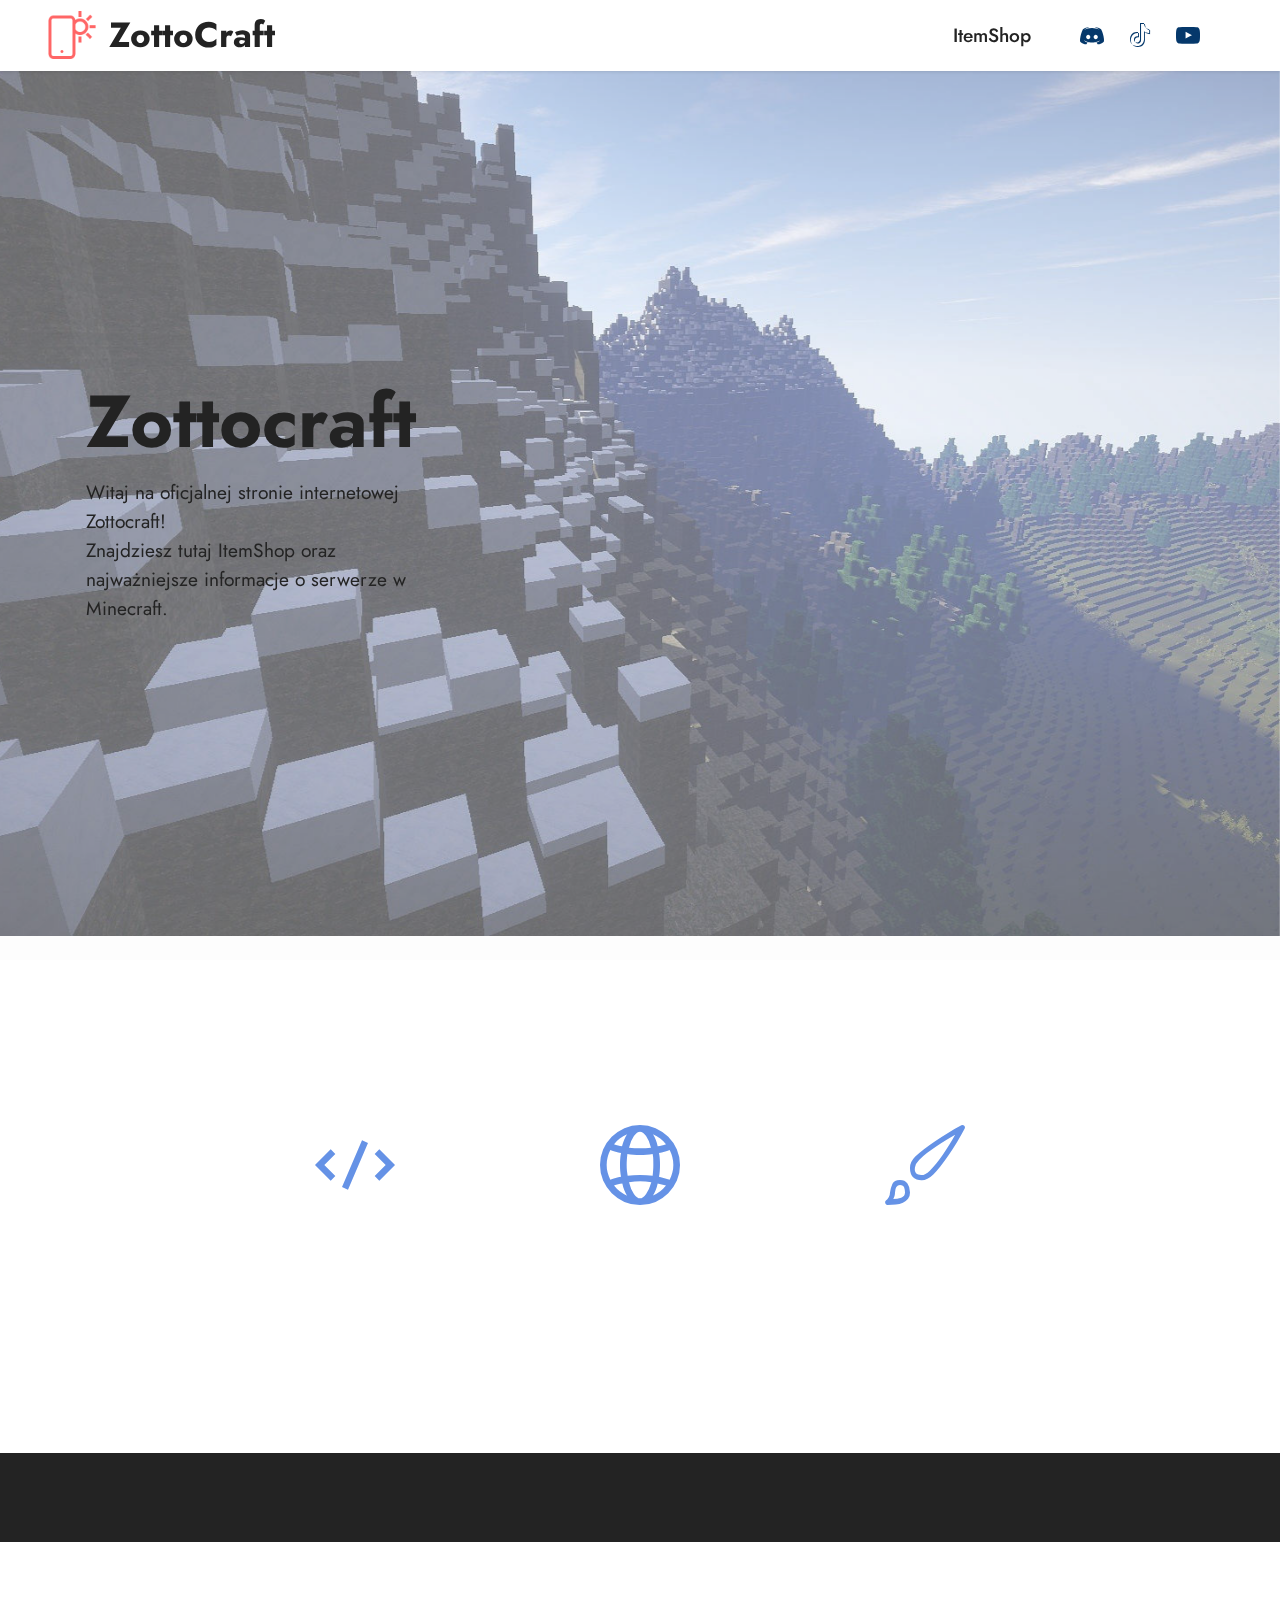
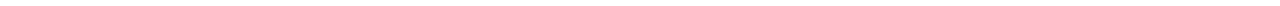
==== index.html @ c4f51451 "Add files via upload" ====
<!DOCTYPE html>
<html  >
<head>
  <!-- Site made with Mobirise Website Builder v5.6.11, https://mobirise.com -->
  <meta charset="UTF-8">
  <meta http-equiv="X-UA-Compatible" content="IE=edge">
  <meta name="generator" content="Mobirise v5.6.11, mobirise.com">
  <meta name="twitter:card" content="summary_large_image"/>
  <meta name="twitter:image:src" content="">
  <meta property="og:image" content="">
  <meta name="twitter:title" content="ZottoCraft">
  <meta name="viewport" content="width=device-width, initial-scale=1, minimum-scale=1">
  <link rel="shortcut icon" href="assets/images/mbr.png" type="image/x-icon">
  <meta name="description" content="">
  
  
  <title>ZottoCraft</title>
  <link rel="stylesheet" href="assets/web/assets/mobirise-icons2/mobirise2.css">
  <link rel="stylesheet" href="assets/web/assets/mobirise-icons-bold/mobirise-icons-bold.css">
  <link rel="stylesheet" href="assets/bootstrap/css/bootstrap.min.css">
  <link rel="stylesheet" href="assets/bootstrap/css/bootstrap-grid.min.css">
  <link rel="stylesheet" href="assets/bootstrap/css/bootstrap-reboot.min.css">
  <link rel="stylesheet" href="assets/parallax/jarallax.css">
  <link rel="stylesheet" href="assets/animatecss/animate.css">
  <link rel="stylesheet" href="assets/dropdown/css/style.css">
  <link rel="stylesheet" href="assets/socicon/css/styles.css">
  <link rel="stylesheet" href="assets/theme/css/style.css">
  <link rel="preload" href="https://fonts.googleapis.com/css?family=Jost:100,200,300,400,500,600,700,800,900,100i,200i,300i,400i,500i,600i,700i,800i,900i&display=swap" as="style" onload="this.onload=null;this.rel='stylesheet'">
  <noscript><link rel="stylesheet" href="https://fonts.googleapis.com/css?family=Jost:100,200,300,400,500,600,700,800,900,100i,200i,300i,400i,500i,600i,700i,800i,900i&display=swap"></noscript>
  <link rel="preload" as="style" href="assets/mobirise/css/mbr-additional.css"><link rel="stylesheet" href="assets/mobirise/css/mbr-additional.css" type="text/css">
  
  
  
  
</head>
<body>
  
  <section data-bs-version="5.1" class="menu menu3 cid-tecttD2Ii7" once="menu" id="menu3-o">
    
    <nav class="navbar navbar-dropdown navbar-fixed-top navbar-expand-lg">
        <div class="container-fluid">
            <div class="navbar-brand">
                <span class="navbar-logo">
                    <a href="index.html">
                        <img src="assets/images/mbr.png" alt="Mobirise Website Builder" style="height: 3rem;">
                    </a>
                </span>
                <span class="navbar-caption-wrap"><a class="navbar-caption text-black text-primary display-5" href="index.html">ZottoCraft<br></a></span>
            </div>
            <button class="navbar-toggler" type="button" data-toggle="collapse" data-bs-toggle="collapse" data-target="#navbarSupportedContent" data-bs-target="#navbarSupportedContent" aria-controls="navbarNavAltMarkup" aria-expanded="false" aria-label="Toggle navigation">
                <div class="hamburger">
                    <span></span>
                    <span></span>
                    <span></span>
                    <span></span>
                </div>
            </button>
            <div class="collapse navbar-collapse" id="navbarSupportedContent">
                <ul class="navbar-nav nav-dropdown nav-right" data-app-modern-menu="true"><li class="nav-item"><a class="nav-link link text-black text-primary display-7" href="itemshop.html">ItemShop</a>
                    </li></ul>
                <div class="icons-menu">
                    <a class="iconfont-wrapper" href="https://discord.gg/ddxd8FkMDk" target="_blank">
                        <span class="p-2 mbr-iconfont socicon-discord socicon"></span>
                    </a>
                    <a class="iconfont-wrapper" href="https://www.tiktok.com/@zottocraft.pl" target="_blank">
                        <span class="p-2 mbr-iconfont socicon-tiktok socicon"></span>
                    </a>
                    <a class="iconfont-wrapper" href="https://www.youtube.com/channel/UCPdcMdHevICWhKhVrjqtphA" target="_blank">
                        <span class="p-2 mbr-iconfont socicon-youtube socicon"></span>
                    </a>
                    
                </div>
                
            </div>
        </div>
    </nav>
</section>

<section data-bs-version="5.1" class="header1 cid-tecdSO7frJ mbr-fullscreen mbr-parallax-background" id="header1-k">

    

    
    <div class="mbr-overlay" style="opacity: 0.4; background-color: rgb(250, 250, 250);"></div>

    <div class="container">
        <div class="row">
            <div class="col-12 col-lg-4">
                <h1 class="mbr-section-title mbr-fonts-style mb-3 display-1"><strong>Zottocraft</strong></h1>
                
                <p class="mbr-text mbr-fonts-style display-7">
                    Witaj na oficjalnej stronie internetowej Zottocraft!<br>Znajdziesz tutaj ItemShop oraz najważniejsze informacje o serwerze w Minecraft.</p>
                
            </div>
        </div>
    </div>
</section>

<section data-bs-version="5.1" class="features1 cid-tecdYMNj2y" id="features1-l">
    

    
    
    <div class="container">
        <div class="row">
            <div class="col-12 col-lg-9">
                <h3 class="mbr-section-title mbr-fonts-style align-center mb-0 display-2">
                    <strong>Features</strong>
                </h3>
                
            </div>
        </div>
        <div class="row">
            <div class="card col-12 col-md-6 col-lg-3">
                <div class="card-wrapper">
                    <div class="card-box align-center">
                        <div class="iconfont-wrapper">
                            <span class="mbr-iconfont mobi-mbri-code mobi-mbri"></span>
                        </div>
                        <h5 class="card-title mbr-fonts-style display-7"><strong>Niezawodne Pluginy</strong></h5>
                        <p class="card-text mbr-fonts-style display-7">Nasze pluginy są autorskie, zaawansowane oraz stabilne.<br>Nie powodują wycieków pamięci RAM.</p>
                    </div>
                </div>
            </div>
            <div class="card col-12 col-md-6 col-lg-3">
                <div class="card-wrapper">
                    <div class="card-box align-center">
                        <div class="iconfont-wrapper">
                            <span class="mbr-iconfont mobi-mbri-globe-2 mobi-mbri"></span>
                        </div>
                        <h5 class="card-title mbr-fonts-style display-7"><strong>Solidny Serwer</strong></h5>
                        <p class="card-text mbr-fonts-style display-7">Ciesz się płynną rozgrywką, ogromnymi wybuchami TNT oraz wielkimi bitwami na serwerze Zottocraft!</p>
                    </div>
                </div>
            </div>
            <div class="card col-12 col-md-6 col-lg-3">
                <div class="card-wrapper">
                    <div class="card-box align-center">
                        <div class="iconfont-wrapper">
                            <span class="mbr-iconfont mbrib-change-style"></span>
                        </div>
                        <h5 class="card-title mbr-fonts-style display-7"><strong>Autorski Resourcepack</strong></h5>
                        <p class="card-text mbr-fonts-style display-7">Autorski resourcepack dodaje do rozgrywki nowe bronie, lepsze GUI i wiele, wiele więcej!</p>
                    </div>
                </div>
            </div>
            
        </div>
    </div>
</section>

<section data-bs-version="5.1" class="footer7 cid-tecebCnd62" once="footers" id="footer7-n">

    

    

    <div class="container">
        <div class="media-container-row align-center mbr-white">
            <div class="col-12">
                <p class="mbr-text mb-0 mbr-fonts-style display-7">
                    © Copyright 2025 Mobirise - All Rights Reserved
                </p>
            </div>
        </div>
    </div>
</section><section class="display-7" style="padding: 0;align-items: center;justify-content: center;flex-wrap: wrap;    align-content: center;display: flex;position: relative;height: 4rem;"><a href="https://mobiri.se/2845528" style="flex: 1 1;height: 4rem;position: absolute;width: 100%;z-index: 1;"><img alt="" style="height: 4rem;" src="[data-uri]"></a><p style="margin: 0;text-align: center;" class="display-7">Created with Mobirise &#8204;</p><a style="z-index:1" href="https://mobirise.com/offline-website-builder.html">Offline Web Builder</a></section><script src="assets/bootstrap/js/bootstrap.bundle.min.js"></script>  <script src="assets/parallax/jarallax.js"></script>  <script src="assets/smoothscroll/smooth-scroll.js"></script>  <script src="assets/ytplayer/index.js"></script>  <script src="assets/dropdown/js/navbar-dropdown.js"></script>  <script src="assets/theme/js/script.js"></script>  
  
  
  <input name="animation" type="hidden">
  </body>
</html>
---- assets/web/assets/mobirise-icons2/mobirise2.css ----
@font-face {
  font-family: 'Moririse2';
  font-display: swap;
  src:  url('mobirise2.eot?f2bix4');
  src:  url('mobirise2.eot?f2bix4#iefix') format('embedded-opentype'),
    url('mobirise2.ttf?f2bix4') format('truetype'),
    url('mobirise2.woff?f2bix4') format('woff'),
    url('mobirise2.svg?f2bix4#mobirise2') format('svg');
  font-weight: normal;
  font-style: normal;
}

[class^="mobi-"], [class*=" mobi-"] {
  /* use !important to prevent issues with browser extensions that change fonts */
  font-family: 'Moririse2' !important;
  speak: none;
  font-style: normal;
  font-weight: normal;
  font-variant: normal;
  text-transform: none;
  line-height: 1;

  /* Better Font Rendering =========== */
  -webkit-font-smoothing: antialiased;
  -moz-osx-font-smoothing: grayscale;
}

.mobi-mbri-add-submenu:before {
  content: "\e900";
}
.mobi-mbri-alert:before {
  content: "\e901";
}
.mobi-mbri-align-center:before {
  content: "\e902";
}
.mobi-mbri-align-justify:before {
  content: "\e903";
}
.mobi-mbri-align-left:before {
  content: "\e904";
}
.mobi-mbri-align-right:before {
  content: "\e905";
}
.mobi-mbri-android:before {
  content: "\e906";
}
.mobi-mbri-apple:before {
  content: "\e907";
}
.mobi-mbri-arrow-down:before {
  content: "\e908";
}
.mobi-mbri-arrow-next:before {
  content: "\e909";
}
.mobi-mbri-arrow-prev:before {
  content: "\e90a";
}
.mobi-mbri-arrow-up:before {
  content: "\e90b";
}
.mobi-mbri-bold:before {
  content: "\e90c";
}
.mobi-mbri-bookmark:before {
  content: "\e90d";
}
.mobi-mbri-bootstrap:before {
  content: "\e90e";
}
.mobi-mbri-briefcase:before {
  content: "\e90f";
}
.mobi-mbri-browse:before {
  content: "\e910";
}
.mobi-mbri-bulleted-list:before {
  content: "\e911";
}
.mobi-mbri-calendar:before {
  content: "\e912";
}
.mobi-mbri-camera:before {
  content: "\e913";
}
.mobi-mbri-cart-add:before {
  content: "\e914";
}
.mobi-mbri-cart-full:before {
  content: "\e915";
}
.mobi-mbri-cash:before {
  content: "\e916";
}
.mobi-mbri-change-style:before {
  content: "\e917";
}
.mobi-mbri-chat:before {
  content: "\e918";
}
.mobi-mbri-clock:before {
  content: "\e919";
}
.mobi-mbri-close:before {
  content: "\e91a";
}
.mobi-mbri-cloud:before {
  content: "\e91b";
}
.mobi-mbri-code:before {
  content: "\e91c";
}
.mobi-mbri-contact-form:before {
  content: "\e91d";
}
.mobi-mbri-credit-card:before {
  content: "\e91e";
}
.mobi-mbri-cursor-click:before {
  content: "\e91f";
}
.mobi-mbri-cust-feedback:before {
  content: "\e920";
}
.mobi-mbri-database:before {
  content: "\e921";
}
.mobi-mbri-delivery:before {
  content: "\e922";
}
.mobi-mbri-desktop:before {
  content: "\e923";
}
.mobi-mbri-devices:before {
  content: "\e924";
}
.mobi-mbri-down:before {
  content: "\e925";
}
.mobi-mbri-download-2:before {
  content: "\e926";
}
.mobi-mbri-download:before {
  content: "\e927";
}
.mobi-mbri-drag-n-drop-2:before {
  content: "\e928";
}
.mobi-mbri-drag-n-drop:before {
  content: "\e929";
}
.mobi-mbri-edit-2:before {
  content: "\e92a";
}
.mobi-mbri-edit:before {
  content: "\e92b";
}
.mobi-mbri-error:before {
  content: "\e92c";
}
.mobi-mbri-extension:before {
  content: "\e92d";
}
.mobi-mbri-features:before {
  content: "\e92e";
}
.mobi-mbri-file:before {
  content: "\e92f";
}
.mobi-mbri-flag:before {
  content: "\e930";
}
.mobi-mbri-folder:before {
  content: "\e931";
}
.mobi-mbri-gift:before {
  content: "\e932";
}
.mobi-mbri-github:before {
  content: "\e933";
}
.mobi-mbri-globe-2:before {
  content: "\e934";
}
.mobi-mbri-globe:before {
  content: "\e935";
}
.mobi-mbri-growing-chart:before {
  content: "\e936";
}
.mobi-mbri-hearth:before {
  content: "\e937";
}
.mobi-mbri-help:before {
  content: "\e938";
}
.mobi-mbri-home:before {
  content: "\e939";
}
.mobi-mbri-hot-cup:before {
  content: "\e93a";
}
.mobi-mbri-idea:before {
  content: "\e93b";
}
.mobi-mbri-image-gallery:before {
  content: "\e93c";
}
.mobi-mbri-image-slider:before {
  content: "\e93d";
}
.mobi-mbri-info:before {
  content: "\e93e";
}
.mobi-mbri-italic:before {
  content: "\e93f";
}
.mobi-mbri-key:before {
  content: "\e940";
}
.mobi-mbri-laptop:before {
  content: "\e941";
}
.mobi-mbri-layers:before {
  content: "\e942";
}
.mobi-mbri-left-right:before {
  content: "\e943";
}
.mobi-mbri-left:before {
  content: "\e944";
}
.mobi-mbri-letter:before {
  content: "\e945";
}
.mobi-mbri-like:before {
  content: "\e946";
}
.mobi-mbri-link:before {
  content: "\e947";
}
.mobi-mbri-lock:before {
  content: "\e948";
}
.mobi-mbri-login:before {
  content: "\e949";
}
.mobi-mbri-logout:before {
  content: "\e94a";
}
.mobi-mbri-magic-stick:before {
  content: "\e94b";
}
.mobi-mbri-map-pin:before {
  content: "\e94c";
}
.mobi-mbri-menu:before {
  content: "\e94d";
}
.mobi-mbri-mobile-2:before {
  content: "\e94e";
}
.mobi-mbri-mobile-horizontal:before {
  content: "\e94f";
}
.mobi-mbri-mobile:before {
  content: "\e950";
}
.mobi-mbri-mobirise:before {
  content: "\e951";
}
.mobi-mbri-more-horizontal:before {
  content: "\e952";
}
.mobi-mbri-more-vertical:before {
  content: "\e953";
}
.mobi-mbri-music:before {
  content: "\e954";
}
.mobi-mbri-new-file:before {
  content: "\e955";
}
.mobi-mbri-numbered-list:before {
  content: "\e956";
}
.mobi-mbri-opened-folder:before {
  content: "\e957";
}
.mobi-mbri-pages:before {
  content: "\e958";
}
.mobi-mbri-paper-plane:before {
  content: "\e959";
}
.mobi-mbri-paperclip:before {
  content: "\e95a";
}
.mobi-mbri-phone:before {
  content: "\e95b";
}
.mobi-mbri-photo:before {
  content: "\e95c";
}
.mobi-mbri-photos:before {
  content: "\e95d";
}
.mobi-mbri-pin:before {
  content: "\e95e";
}
.mobi-mbri-play:before {
  content: "\e95f";
}
.mobi-mbri-plus:before {
  content: "\e960";
}
.mobi-mbri-preview:before {
  content: "\e961";
}
.mobi-mbri-print:before {
  content: "\e962";
}
.mobi-mbri-protect:before {
  content: "\e963";
}
.mobi-mbri-question:before {
  content: "\e964";
}
.mobi-mbri-quote-left:before {
  content: "\e965";
}
.mobi-mbri-quote-right:before {
  content: "\e966";
}
.mobi-mbri-redo:before {
  content: "\e967";
}
.mobi-mbri-refresh:before {
  content: "\e968";
}
.mobi-mbri-responsive-2:before {
  content: "\e969";
}
.mobi-mbri-responsive:before {
  content: "\e96a";
}
.mobi-mbri-right:before {
  content: "\e96b";
}
.mobi-mbri-rocket:before {
  content: "\e96c";
}
.mobi-mbri-sad-face:before {
  content: "\e96d";
}
.mobi-mbri-sale:before {
  content: "\e96e";
}
.mobi-mbri-save:before {
  content: "\e96f";
}
.mobi-mbri-search:before {
  content: "\e970";
}
.mobi-mbri-setting-2:before {
  content: "\e971";
}
.mobi-mbri-setting-3:before {
  content: "\e972";
}
.mobi-mbri-setting:before {
  content: "\e973";
}
.mobi-mbri-share:before {
  content: "\e974";
}
.mobi-mbri-shopping-bag:before {
  content: "\e975";
}
.mobi-mbri-shopping-basket:before {
  content: "\e976";
}
.mobi-mbri-shopping-cart:before {
  content: "\e977";
}
.mobi-mbri-sites:before {
  content: "\e978";
}
.mobi-mbri-smile-face:before {
  content: "\e979";
}
.mobi-mbri-speed:before {
  content: "\e97a";
}
.mobi-mbri-star:before {
  content: "\e97b";
}
.mobi-mbri-success:before {
  content: "\e97c";
}
.mobi-mbri-sun:before {
  content: "\e97d";
}
.mobi-mbri-sun2:before {
  content: "\e97e";
}
.mobi-mbri-tablet-vertical:before {
  content: "\e97f";
}
.mobi-mbri-tablet:before {
  content: "\e980";
}
.mobi-mbri-target:before {
  content: "\e981";
}
.mobi-mbri-timer:before {
  content: "\e982";
}
.mobi-mbri-to-ftp:before {
  content: "\e983";
}
.mobi-mbri-to-local-drive:before {
  content: "\e984";
}
.mobi-mbri-touch-swipe:before {
  content: "\e985";
}
.mobi-mbri-touch:before {
  content: "\e986";
}
.mobi-mbri-trash:before {
  content: "\e987";
}
.mobi-mbri-underline:before {
  content: "\e988";
}
.mobi-mbri-undo:before {
  content: "\e989";
}
.mobi-mbri-unlink:before {
  content: "\e98a";
}
.mobi-mbri-unlock:before {
  content: "\e98b";
}
.mobi-mbri-up-down:before {
  content: "\e98c";
}
.mobi-mbri-up:before {
  content: "\e98d";
}
.mobi-mbri-update:before {
  content: "\e98e";
}
.mobi-mbri-upload-2:before {
  content: "\e98f";
}
.mobi-mbri-upload:before {
  content: "\e990";
}
.mobi-mbri-user-2:before {
  content: "\e991";
}
.mobi-mbri-user:before {
  content: "\e992";
}
.mobi-mbri-users:before {
  content: "\e993";
}
.mobi-mbri-video-play:before {
  content: "\e994";
}
.mobi-mbri-video:before {
  content: "\e995";
}
.mobi-mbri-watch:before {
  content: "\e996";
}
.mobi-mbri-website-theme-2:before {
  content: "\e997";
}
.mobi-mbri-website-theme:before {
  content: "\e998";
}
.mobi-mbri-wifi:before {
  content: "\e999";
}
.mobi-mbri-windows:before {
  content: "\e99a";
}
.mobi-mbri-zoom-in:before {
  content: "\e99b";
}
.mobi-mbri-zoom-out:before {
  content: "\e99c";
}
---- assets/web/assets/mobirise-icons-bold/mobirise-icons-bold.css ----
@font-face {
  font-family: 'mobirise-icons-bold';
  font-display: swap;
  src:  url('mobirise-icons-bold.eot?m1l4yr');
  src:  url('mobirise-icons-bold.eot?m1l4yr#iefix') format('embedded-opentype'),
    url('mobirise-icons-bold.ttf?m1l4yr') format('truetype'),
    url('mobirise-icons-bold.woff?m1l4yr') format('woff'),
    url('mobirise-icons-bold.svg?m1l4yr#mobirise-icons-bold') format('svg');
  font-weight: normal;
  font-style: normal;
}

[class^="mbrib-"], [class*="mbrib-"] {
  /* use !important to prevent issues with browser extensions that change fonts */
  font-family: 'mobirise-icons-bold' !important;
  speak: none;
  font-style: normal;
  font-weight: normal;
  font-variant: normal;
  text-transform: none;
  line-height: 1;

  /* Better Font Rendering =========== */
  -webkit-font-smoothing: antialiased;
  -moz-osx-font-smoothing: grayscale;
}

.mbrib-add-submenu:before {
  content: "\e900";
}
.mbrib-alert:before {
  content: "\e901";
}
.mbrib-align-center:before {
  content: "\e902";
}
.mbrib-align-justify:before {
  content: "\e903";
}
.mbrib-align-left:before {
  content: "\e904";
}
.mbrib-align-right:before {
  content: "\e905";
}
.mbrib-android:before {
  content: "\e906";
}
.mbrib-apple:before {
  content: "\e907";
}
.mbrib-arrow-down:before {
  content: "\e908";
}
.mbrib-arrow-next:before {
  content: "\e909";
}
.mbrib-arrow-prev:before {
  content: "\e90a";
}
.mbrib-arrow-up:before {
  content: "\e90b";
}
.mbrib-bold:before {
  content: "\e90c";
}
.mbrib-bookmark:before {
  content: "\e90d";
}
.mbrib-bootstrap:before {
  content: "\e90e";
}
.mbrib-briefcase:before {
  content: "\e90f";
}
.mbrib-browse:before {
  content: "\e910";
}
.mbrib-bulleted-list:before {
  content: "\e911";
}
.mbrib-calendar:before {
  content: "\e912";
}
.mbrib-camera:before {
  content: "\e913";
}
.mbrib-cart-add:before {
  content: "\e914";
}
.mbrib-cart-full:before {
  content: "\e915";
}
.mbrib-cash:before {
  content: "\e916";
}
.mbrib-change-style:before {
  content: "\e917";
}
.mbrib-chat:before {
  content: "\e918";
}
.mbrib-clock:before {
  content: "\e919";
}
.mbrib-close:before {
  content: "\e91a";
}
.mbrib-cloud:before {
  content: "\e91b";
}
.mbrib-code:before {
  content: "\e91c";
}
.mbrib-contact-form:before {
  content: "\e91d";
}
.mbrib-credit-card:before {
  content: "\e91e";
}
.mbrib-cursor-click:before {
  content: "\e91f";
}
.mbrib-cust-feedback:before {
  content: "\e920";
}
.mbrib-database:before {
  content: "\e921";
}
.mbrib-delivery:before {
  content: "\e922";
}
.mbrib-desktop:before {
  content: "\e923";
}
.mbrib-devices:before {
  content: "\e924";
}
.mbrib-down:before {
  content: "\e925";
}
.mbrib-download:before {
  content: "\e926";
}
.mbrib-drag-n-drop:before {
  content: "\e927";
}
.mbrib-drag-n-drop2:before {
  content: "\e928";
}
.mbrib-edit:before {
  content: "\e929";
}
.mbrib-edit2:before {
  content: "\e92a";
}
.mbrib-error:before {
  content: "\e92b";
}
.mbrib-extension:before {
  content: "\e92c";
}
.mbrib-features:before {
  content: "\e92d";
}
.mbrib-file:before {
  content: "\e92e";
}
.mbrib-flag:before {
  content: "\e92f";
}
.mbrib-folder:before {
  content: "\e930";
}
.mbrib-gift:before {
  content: "\e931";
}
.mbrib-github:before {
  content: "\e932";
}
.mbrib-globe-2:before {
  content: "\e933";
}
.mbrib-globe:before {
  content: "\e934";
}
.mbrib-growing-chart:before {
  content: "\e935";
}
.mbrib-hearth:before {
  content: "\e936";
}
.mbrib-help:before {
  content: "\e937";
}
.mbrib-home:before {
  content: "\e938";
}
.mbrib-hot-cup:before {
  content: "\e939";
}
.mbrib-idea:before {
  content: "\e93a";
}
.mbrib-image-gallery:before {
  content: "\e93b";
}
.mbrib-image-slider:before {
  content: "\e93c";
}
.mbrib-info:before {
  content: "\e93d";
}
.mbrib-italic:before {
  content: "\e93e";
}
.mbrib-key:before {
  content: "\e93f";
}
.mbrib-laptop:before {
  content: "\e940";
}
.mbrib-layers:before {
  content: "\e941";
}
.mbrib-left-right:before {
  content: "\e942";
}
.mbrib-left:before {
  content: "\e943";
}
.mbrib-letter:before {
  content: "\e944";
}
.mbrib-like:before {
  content: "\e945";
}
.mbrib-link:before {
  content: "\e946";
}
.mbrib-lock:before {
  content: "\e947";
}
.mbrib-login:before {
  content: "\e948";
}
.mbrib-logout:before {
  content: "\e949";
}
.mbrib-magic-stick:before {
  content: "\e94a";
}
.mbrib-map-pin:before {
  content: "\e94b";
}
.mbrib-menu:before {
  content: "\e94c";
}
.mbrib-mobile:before {
  content: "\e94d";
}
.mbrib-mobile2:before {
  content: "\e94e";
}
.mbrib-mobirise:before {
  content: "\e94f";
}
.mbrib-more-horizontal:before {
  content: "\e950";
}
.mbrib-more-vertical:before {
  content: "\e951";
}
.mbrib-music:before {
  content: "\e952";
}
.mbrib-new-file:before {
  content: "\e953";
}
.mbrib-numbered-list:before {
  content: "\e954";
}
.mbrib-opened-folder:before {
  content: "\e955";
}
.mbrib-pages:before {
  content: "\e956";
}
.mbrib-paper-plane:before {
  content: "\e957";
}
.mbrib-paperclip:before {
  content: "\e958";
}
.mbrib-photo:before {
  content: "\e959";
}
.mbrib-photos:before {
  content: "\e95a";
}
.mbrib-pin:before {
  content: "\e95b";
}
.mbrib-play:before {
  content: "\e95c";
}
.mbrib-plus:before {
  content: "\e95d";
}
.mbrib-preview:before {
  content: "\e95e";
}
.mbrib-print:before {
  content: "\e95f";
}
.mbrib-protect:before {
  content: "\e960";
}
.mbrib-question:before {
  content: "\e961";
}
.mbrib-quote-left:before {
  content: "\e962";
}
.mbrib-quote-right:before {
  content: "\e963";
}
.mbrib-redo:before {
  content: "\e964";
}
.mbrib-refresh:before {
  content: "\e965";
}
.mbrib-responsive:before {
  content: "\e966";
}
.mbrib-right:before {
  content: "\e967";
}
.mbrib-rocket:before {
  content: "\e968";
}
.mbrib-sad-face:before {
  content: "\e969";
}
.mbrib-sale:before {
  content: "\e96a";
}
.mbrib-save:before {
  content: "\e96b";
}
.mbrib-search:before {
  content: "\e96c";
}
.mbrib-setting:before {
  content: "\e96d";
}
.mbrib-setting2:before {
  content: "\e96e";
}
.mbrib-setting3:before {
  content: "\e96f";
}
.mbrib-share:before {
  content: "\e970";
}
.mbrib-shopping-bag:before {
  content: "\e971";
}
.mbrib-shopping-basket:before {
  content: "\e972";
}
.mbrib-shopping-cart:before {
  content: "\e973";
}
.mbrib-sites:before {
  content: "\e974";
}
.mbrib-smile-face:before {
  content: "\e975";
}
.mbrib-speed:before {
  content: "\e976";
}
.mbrib-star:before {
  content: "\e977";
}
.mbrib-success:before {
  content: "\e978";
}
.mbrib-sun:before {
  content: "\e979";
}
.mbrib-sun2:before {
  content: "\e97a";
}
.mbrib-tablet-vertical:before {
  content: "\e97b";
}
.mbrib-tablet:before {
  content: "\e97c";
}
.mbrib-target:before {
  content: "\e97d";
}
.mbrib-timer:before {
  content: "\e97e";
}
.mbrib-to-ftp:before {
  content: "\e97f";
}
.mbrib-to-local-drive:before {
  content: "\e980";
}
.mbrib-touch-swipe:before {
  content: "\e981";
}
.mbrib-touch:before {
  content: "\e982";
}
.mbrib-trash:before {
  content: "\e983";
}
.mbrib-underline:before {
  content: "\e984";
}
.mbrib-undo:before {
  content: "\e985";
}
.mbrib-unlink:before {
  content: "\e986";
}
.mbrib-unlock:before {
  content: "\e987";
}
.mbrib-up-down:before {
  content: "\e988";
}
.mbrib-up:before {
  content: "\e989";
}
.mbrib-update:before {
  content: "\e98a";
}
.mbrib-upload:before {
  content: "\e98b";
}
.mbrib-user:before {
  content: "\e98c";
}
.mbrib-user2:before {
  content: "\e98d";
}
.mbrib-users:before {
  content: "\e98e";
}
.mbrib-video-play:before {
  content: "\e98f";
}
.mbrib-video:before {
  content: "\e990";
}
.mbrib-watch:before {
  content: "\e991";
}
.mbrib-website-theme:before {
  content: "\e992";
}
.mbrib-wifi:before {
  content: "\e993";
}
.mbrib-windows:before {
  content: "\e994";
}
.mbrib-zoom-out:before {
  content: "\e995";
}
---- assets/parallax/jarallax.css ----
.jarallax {
    position: relative;
    z-index: 0;
}
.jarallax > .jarallax-img {
    position: absolute;
    object-fit: cover;
    /* support for plugin https://github.com/bfred-it/object-fit-images */
    font-family: 'object-fit: cover;';
    top: 0;
    left: 0;
    width: 100%;
    height: 100%;
    z-index: -1;
}
---- assets/dropdown/css/style.css ----
.navbar-dropdown {
  left: 0;
  padding: 0;
  position: absolute;
  right: 0;
  top: 0;
  transition: all 0.45s ease;
  z-index: 1030;
  background: #282828; }
  .navbar-dropdown .navbar-logo {
    margin-right: 0.8rem;
    transition: margin 0.3s ease-in-out;
    vertical-align: middle; }
    .navbar-dropdown .navbar-logo img {
      height: 3.125rem;
      transition: all 0.3s ease-in-out; }
    .navbar-dropdown .navbar-logo.mbr-iconfont {
      font-size: 3.125rem;
      line-height: 3.125rem; }
  .navbar-dropdown .navbar-caption {
    font-weight: 700;
    white-space: normal;
    vertical-align: -4px;
    line-height: 3.125rem !important; }
    .navbar-dropdown .navbar-caption, .navbar-dropdown .navbar-caption:hover {
      color: inherit;
      text-decoration: none; }
  .navbar-dropdown .mbr-iconfont + .navbar-caption {
    vertical-align: -1px; }
  .navbar-dropdown.navbar-fixed-top {
    position: fixed; }
  .navbar-dropdown .navbar-brand span {
    vertical-align: -4px; }
  .navbar-dropdown.bg-color.transparent {
    background: none; }
  .navbar-dropdown.navbar-short .navbar-brand {
    padding: 0.625rem 0; }
    .navbar-dropdown.navbar-short .navbar-brand span {
      vertical-align: -1px; }
  .navbar-dropdown.navbar-short .navbar-caption {
    line-height: 2.375rem !important;
    vertical-align: -2px; }
  .navbar-dropdown.navbar-short .navbar-logo {
    margin-right: 0.5rem; }
    .navbar-dropdown.navbar-short .navbar-logo img {
      height: 2.375rem; }
    .navbar-dropdown.navbar-short .navbar-logo.mbr-iconfont {
      font-size: 2.375rem;
      line-height: 2.375rem; }
  .navbar-dropdown.navbar-short .mbr-table-cell {
    height: 3.625rem; }
  .navbar-dropdown .navbar-close {
    left: 0.6875rem;
    position: fixed;
    top: 0.75rem;
    z-index: 1000; }
  .navbar-dropdown .hamburger-icon {
    content: "";
    display: inline-block;
    vertical-align: middle;
    width: 16px;
    -webkit-box-shadow: 0 -6px 0 1px #282828,0 0 0 1px #282828,0 6px 0 1px #282828;
    -moz-box-shadow: 0 -6px 0 1px #282828,0 0 0 1px #282828,0 6px 0 1px #282828;
    box-shadow: 0 -6px 0 1px #282828,0 0 0 1px #282828,0 6px 0 1px #282828; }

.dropdown-menu .dropdown-toggle[data-toggle="dropdown-submenu"]::after {
  border-bottom: 0.35em solid transparent;
  border-left: 0.35em solid;
  border-right: 0;
  border-top: 0.35em solid transparent;
  margin-left: 0.3rem; }

.dropdown-menu .dropdown-item:focus {
  outline: 0; }

.nav-dropdown {
  font-size: 0.75rem;
  font-weight: 500;
  height: auto !important; }
  .nav-dropdown .nav-btn {
    padding-left: 1rem; }
  .nav-dropdown .link {
    margin: .667em 1.667em;
    font-weight: 500;
    padding: 0;
    transition: color .2s ease-in-out; }
    .nav-dropdown .link.dropdown-toggle {
      margin-right: 2.583em; }
      .nav-dropdown .link.dropdown-toggle::after {
        margin-left: .25rem;
        border-top: 0.35em solid;
        border-right: 0.35em solid transparent;
        border-left: 0.35em solid transparent;
        border-bottom: 0; }
      .nav-dropdown .link.dropdown-toggle[aria-expanded="true"] {
        margin: 0;
        padding: 0.667em 3.263em  0.667em 1.667em; }
  .nav-dropdown .link::after,
  .nav-dropdown .dropdown-item::after {
    color: inherit; }
  .nav-dropdown .btn {
    font-size: 0.75rem;
    font-weight: 700;
    letter-spacing: 0;
    margin-bottom: 0;
    padding-left: 1.25rem;
    padding-right: 1.25rem; }
  .nav-dropdown .dropdown-menu {
    border-radius: 0;
    border: 0;
    left: 0;
    margin: 0;
    padding-bottom: 1.25rem;
    padding-top: 1.25rem;
    position: relative; }
  .nav-dropdown .dropdown-submenu {
    margin-left: 0.125rem;
    top: 0; }
  .nav-dropdown .dropdown-item {
    font-weight: 500;
    line-height: 2;
    padding: 0.3846em 4.615em 0.3846em 1.5385em;
    position: relative;
    transition: color .2s ease-in-out, background-color .2s ease-in-out; }
    .nav-dropdown .dropdown-item::after {
      margin-top: -0.3077em;
      position: absolute;
      right: 1.1538em;
      top: 50%; }
    .nav-dropdown .dropdown-item:focus, .nav-dropdown .dropdown-item:hover {
      background: none; }

@media (max-width: 767px) {
  .nav-dropdown.navbar-toggleable-sm {
    bottom: 0;
    display: none;
    left: 0;
    overflow-x: hidden;
    position: fixed;
    top: 0;
    transform: translateX(-100%);
    -ms-transform: translateX(-100%);
    -webkit-transform: translateX(-100%);
    width: 18.75rem;
    z-index: 999; } }
.nav-dropdown.navbar-toggleable-xl {
  bottom: 0;
  display: none;
  left: 0;
  overflow-x: hidden;
  position: fixed;
  top: 0;
  transform: translateX(-100%);
  -ms-transform: translateX(-100%);
  -webkit-transform: translateX(-100%);
  width: 18.75rem;
  z-index: 999; }

.nav-dropdown-sm {
  display: block !important;
  overflow-x: hidden;
  overflow: auto;
  padding-top: 3.875rem; }
  .nav-dropdown-sm::after {
    content: "";
    display: block;
    height: 3rem;
    width: 100%; }
  .nav-dropdown-sm.collapse.in ~ .navbar-close {
    display: block !important; }
  .nav-dropdown-sm.collapsing, .nav-dropdown-sm.collapse.in {
    transform: translateX(0);
    -ms-transform: translateX(0);
    -webkit-transform: translateX(0);
    transition: all 0.25s ease-out;
    -webkit-transition: all 0.25s ease-out;
    background: #282828; }
  .nav-dropdown-sm.collapsing[aria-expanded="false"] {
    transform: translateX(-100%);
    -ms-transform: translateX(-100%);
    -webkit-transform: translateX(-100%); }
  .nav-dropdown-sm .nav-item {
    display: block;
    margin-left: 0 !important;
    padding-left: 0; }
  .nav-dropdown-sm .link,
  .nav-dropdown-sm .dropdown-item {
    border-top: 1px dotted rgba(255, 255, 255, 0.1);
    font-size: 0.8125rem;
    line-height: 1.6;
    margin: 0 !important;
    padding: 0.875rem 2.4rem 0.875rem 1.5625rem !important;
    position: relative;
    white-space: normal; }
    .nav-dropdown-sm .link:focus, .nav-dropdown-sm .link:hover,
    .nav-dropdown-sm .dropdown-item:focus,
    .nav-dropdown-sm .dropdown-item:hover {
      background: rgba(0, 0, 0, 0.2) !important;
      color: #c0a375; }
  .nav-dropdown-sm .nav-btn {
    position: relative;
    padding: 1.5625rem 1.5625rem 0 1.5625rem; }
    .nav-dropdown-sm .nav-btn::before {
      border-top: 1px dotted rgba(255, 255, 255, 0.1);
      content: "";
      left: 0;
      position: absolute;
      top: 0;
      width: 100%; }
    .nav-dropdown-sm .nav-btn + .nav-btn {
      padding-top: 0.625rem; }
      .nav-dropdown-sm .nav-btn + .nav-btn::before {
        display: none; }
  .nav-dropdown-sm .btn {
    padding: 0.625rem 0; }
  .nav-dropdown-sm .dropdown-toggle[data-toggle="dropdown-submenu"]::after {
    margin-left: .25rem;
    border-top: 0.35em solid;
    border-right: 0.35em solid transparent;
    border-left: 0.35em solid transparent;
    border-bottom: 0; }
  .nav-dropdown-sm .dropdown-toggle[data-toggle="dropdown-submenu"][aria-expanded="true"]::after {
    border-top: 0;
    border-right: 0.35em solid transparent;
    border-left: 0.35em solid transparent;
    border-bottom: 0.35em solid; }
  .nav-dropdown-sm .dropdown-menu {
    margin: 0;
    padding: 0;
    position: relative;
    top: 0;
    left: 0;
    width: 100%;
    border: 0;
    float: none;
    border-radius: 0;
    background: none; }
  .nav-dropdown-sm .dropdown-submenu {
    left: 100%;
    margin-left: 0.125rem;
    margin-top: -1.25rem;
    top: 0; }

.navbar-toggleable-sm .nav-dropdown .dropdown-menu {
  position: absolute; }

.navbar-toggleable-sm .nav-dropdown .dropdown-submenu {
  left: 100%;
  margin-left: 0.125rem;
  margin-top: -1.25rem;
  top: 0; }

.navbar-toggleable-sm.opened .nav-dropdown .dropdown-menu {
  position: relative; }

.navbar-toggleable-sm.opened .nav-dropdown .dropdown-submenu {
  left: 0;
  margin-left: 00rem;
  margin-top: 0rem;
  top: 0; }

.is-builder .nav-dropdown.collapsing {
  transition: none !important; }
---- assets/socicon/css/styles.css ----
@charset "UTF-8";

@font-face {
  font-family: 'Socicon';
  src:  url('../fonts/socicon.eot');
  src:  url('../fonts/socicon.eot?#iefix') format('embedded-opentype'),
    url('../fonts/socicon.woff2') format('woff2'),
    url('../fonts/socicon.ttf') format('truetype'),
    url('../fonts/socicon.woff') format('woff'),
    url('../fonts/socicon.svg#socicon') format('svg');
  font-weight: normal;
  font-style: normal;
  font-display: swap;
}

[data-icon]:before {
  font-family: "socicon" !important;
  content: attr(data-icon);
  font-style: normal !important;
  font-weight: normal !important;
  font-variant: normal !important;
  text-transform: none !important;
  speak: none;
  line-height: 1;
  -webkit-font-smoothing: antialiased;
  -moz-osx-font-smoothing: grayscale;
}

[class^="socicon-"], [class*=" socicon-"] {
  /* use !important to prevent issues with browser extensions that change fonts */
  font-family: 'Socicon' !important;
  speak: none;
  font-style: normal;
  font-weight: normal;
  font-variant: normal;
  text-transform: none;
  line-height: 1;

  /* Better Font Rendering =========== */
  -webkit-font-smoothing: antialiased;
  -moz-osx-font-smoothing: grayscale;
}

.socicon-eitaa:before {
  content: "\e97c";
}
.socicon-soroush:before {
  content: "\e97d";
}
.socicon-bale:before {
  content: "\e97e";
}
.socicon-zazzle:before {
  content: "\e97b";
}
.socicon-society6:before {
  content: "\e97a";
}
.socicon-redbubble:before {
  content: "\e979";
}
.socicon-avvo:before {
  content: "\e978";
}
.socicon-stitcher:before {
  content: "\e977";
}
.socicon-googlehangouts:before {
  content: "\e974";
}
.socicon-dlive:before {
  content: "\e975";
}
.socicon-vsco:before {
  content: "\e976";
}
.socicon-flipboard:before {
  content: "\e973";
}
.socicon-ubuntu:before {
  content: "\e958";
}
.socicon-artstation:before {
  content: "\e959";
}
.socicon-invision:before {
  content: "\e95a";
}
.socicon-torial:before {
  content: "\e95b";
}
.socicon-collectorz:before {
  content: "\e95c";
}
.socicon-seenthis:before {
  content: "\e95d";
}
.socicon-googleplaymusic:before {
  content: "\e95e";
}
.socicon-debian:before {
  content: "\e95f";
}
.socicon-filmfreeway:before {
  content: "\e960";
}
.socicon-gnome:before {
  content: "\e961";
}
.socicon-itchio:before {
  content: "\e962";
}
.socicon-jamendo:before {
  content: "\e963";
}
.socicon-mix:before {
  content: "\e964";
}
.socicon-sharepoint:before {
  content: "\e965";
}
.socicon-tinder:before {
  content: "\e966";
}
.socicon-windguru:before {
  content: "\e967";
}
.socicon-cdbaby:before {
  content: "\e968";
}
.socicon-elementaryos:before {
  content: "\e969";
}
.socicon-stage32:before {
  content: "\e96a";
}
.socicon-tiktok:before {
  content: "\e96b";
}
.socicon-gitter:before {
  content: "\e96c";
}
.socicon-letterboxd:before {
  content: "\e96d";
}
.socicon-threema:before {
  content: "\e96e";
}
.socicon-splice:before {
  content: "\e96f";
}
.socicon-metapop:before {
  content: "\e970";
}
.socicon-naver:before {
  content: "\e971";
}
.socicon-remote:before {
  content: "\e972";
}
.socicon-internet:before {
  content: "\e957";
}
.socicon-moddb:before {
  content: "\e94b";
}
.socicon-indiedb:before {
  content: "\e94c";
}
.socicon-traxsource:before {
  content: "\e94d";
}
.socicon-gamefor:before {
  content: "\e94e";
}
.socicon-pixiv:before {
  content: "\e94f";
}
.socicon-myanimelist:before {
  content: "\e950";
}
.socicon-blackberry:before {
  content: "\e951";
}
.socicon-wickr:before {
  content: "\e952";
}
.socicon-spip:before {
  content: "\e953";
}
.socicon-napster:before {
  content: "\e954";
}
.socicon-beatport:before {
  content: "\e955";
}
.socicon-hackerone:before {
  content: "\e956";
}
.socicon-hackernews:before {
  content: "\e946";
}
.socicon-smashwords:before {
  content: "\e947";
}
.socicon-kobo:before {
  content: "\e948";
}
.socicon-bookbub:before {
  content: "\e949";
}
.socicon-mailru:before {
  content: "\e94a";
}
.socicon-gitlab:before {
  content: "\e945";
}
.socicon-instructables:before {
  content: "\e944";
}
.socicon-portfolio:before {
  content: "\e943";
}
.socicon-codered:before {
  content: "\e940";
}
.socicon-origin:before {
  content: "\e941";
}
.socicon-nextdoor:before {
  content: "\e942";
}
.socicon-udemy:before {
  content: "\e93f";
}
.socicon-livemaster:before {
  content: "\e93e";
}
.socicon-crunchbase:before {
  content: "\e93b";
}
.socicon-homefy:before {
  content: "\e93c";
}
.socicon-calendly:before {
  content: "\e93d";
}
.socicon-realtor:before {
  content: "\e90f";
}
.socicon-tidal:before {
  content: "\e910";
}
.socicon-qobuz:before {
  content: "\e911";
}
.socicon-natgeo:before {
  content: "\e912";
}
.socicon-mastodon:before {
  content: "\e913";
}
.socicon-unsplash:before {
  content: "\e914";
}
.socicon-homeadvisor:before {
  content: "\e915";
}
.socicon-angieslist:before {
  content: "\e916";
}
.socicon-codepen:before {
  content: "\e917";
}
.socicon-slack:before {
  content: "\e918";
}
.socicon-openaigym:before {
  content: "\e919";
}
.socicon-logmein:before {
  content: "\e91a";
}
.socicon-fiverr:before {
  content: "\e91b";
}
.socicon-gotomeeting:before {
  content: "\e91c";
}
.socicon-aliexpress:before {
  content: "\e91d";
}
.socicon-guru:before {
  content: "\e91e";
}
.socicon-appstore:before {
  content: "\e91f";
}
.socicon-homes:before {
  content: "\e920";
}
.socicon-zoom:before {
  content: "\e921";
}
.socicon-alibaba:before {
  content: "\e922";
}
.socicon-craigslist:before {
  content: "\e923";
}
.socicon-wix:before {
  content: "\e924";
}
.socicon-redfin:before {
  content: "\e925";
}
.socicon-googlecalendar:before {
  content: "\e926";
}
.socicon-shopify:before {
  content: "\e927";
}
.socicon-freelancer:before {
  content: "\e928";
}
.socicon-seedrs:before {
  content: "\e929";
}
.socicon-bing:before {
  content: "\e92a";
}
.socicon-doodle:before {
  content: "\e92b";
}
.socicon-bonanza:before {
  content: "\e92c";
}
.socicon-squarespace:before {
  content: "\e92d";
}
.socicon-toptal:before {
  content: "\e92e";
}
.socicon-gust:before {
  content: "\e92f";
}
.socicon-ask:before {
  content: "\e930";
}
.socicon-trulia:before {
  content: "\e931";
}
.socicon-loomly:before {
  content: "\e932";
}
.socicon-ghost:before {
  content: "\e933";
}
.socicon-upwork:before {
  content: "\e934";
}
.socicon-fundable:before {
  content: "\e935";
}
.socicon-booking:before {
  content: "\e936";
}
.socicon-googlemaps:before {
  content: "\e937";
}
.socicon-zillow:before {
  content: "\e938";
}
.socicon-niconico:before {
  content: "\e939";
}
.socicon-toneden:before {
  content: "\e93a";
}
.socicon-augment:before {
  content: "\e908";
}
.socicon-bitbucket:before {
  content: "\e909";
}
.socicon-fyuse:before {
  content: "\e90a";
}
.socicon-yt-gaming:before {
  content: "\e90b";
}
.socicon-sketchfab:before {
  content: "\e90c";
}
.socicon-mobcrush:before {
  content: "\e90d";
}
.socicon-microsoft:before {
  content: "\e90e";
}
.socicon-pandora:before {
  content: "\e907";
}
.socicon-messenger:before {
  content: "\e906";
}
.socicon-gamewisp:before {
  content: "\e905";
}
.socicon-bloglovin:before {
  content: "\e904";
}
.socicon-tunein:before {
  content: "\e903";
}
.socicon-gamejolt:before {
  content: "\e901";
}
.socicon-trello:before {
  content: "\e902";
}
.socicon-spreadshirt:before {
  content: "\e900";
}
.socicon-500px:before {
  content: "\e000";
}
.socicon-8tracks:before {
  content: "\e001";
}
.socicon-airbnb:before {
  content: "\e002";
}
.socicon-alliance:before {
  content: "\e003";
}
.socicon-amazon:before {
  content: "\e004";
}
.socicon-amplement:before {
  content: "\e005";
}
.socicon-android:before {
  content: "\e006";
}
.socicon-angellist:before {
  content: "\e007";
}
.socicon-apple:before {
  content: "\e008";
}
.socicon-appnet:before {
  content: "\e009";
}
.socicon-baidu:before {
  content: "\e00a";
}
.socicon-bandcamp:before {
  content: "\e00b";
}
.socicon-battlenet:before {
  content: "\e00c";
}
.socicon-mixer:before {
  content: "\e00d";
}
.socicon-bebee:before {
  content: "\e00e";
}
.socicon-bebo:before {
  content: "\e00f";
}
.socicon-behance:before {
  content: "\e010";
}
.socicon-blizzard:before {
  content: "\e011";
}
.socicon-blogger:before {
  content: "\e012";
}
.socicon-buffer:before {
  content: "\e013";
}
.socicon-chrome:before {
  content: "\e014";
}
.socicon-coderwall:before {
  content: "\e015";
}
.socicon-curse:before {
  content: "\e016";
}
.socicon-dailymotion:before {
  content: "\e017";
}
.socicon-deezer:before {
  content: "\e018";
}
.socicon-delicious:before {
  content: "\e019";
}
.socicon-deviantart:before {
  content: "\e01a";
}
.socicon-diablo:before {
  content: "\e01b";
}
.socicon-digg:before {
  content: "\e01c";
}
.socicon-discord:before {
  content: "\e01d";
}
.socicon-disqus:before {
  content: "\e01e";
}
.socicon-douban:before {
  content: "\e01f";
}
.socicon-draugiem:before {
  content: "\e020";
}
.socicon-dribbble:before {
  content: "\e021";
}
.socicon-drupal:before {
  content: "\e022";
}
.socicon-ebay:before {
  content: "\e023";
}
.socicon-ello:before {
  content: "\e024";
}
.socicon-endomodo:before {
  content: "\e025";
}
.socicon-envato:before {
  content: "\e026";
}
.socicon-etsy:before {
  content: "\e027";
}
.socicon-facebook:before {
  content: "\e028";
}
.socicon-feedburner:before {
  content: "\e029";
}
.socicon-filmweb:before {
  content: "\e02a";
}
.socicon-firefox:before {
  content: "\e02b";
}
.socicon-flattr:before {
  content: "\e02c";
}
.socicon-flickr:before {
  content: "\e02d";
}
.socicon-formulr:before {
  content: "\e02e";
}
.socicon-forrst:before {
  content: "\e02f";
}
.socicon-foursquare:before {
  content: "\e030";
}
.socicon-friendfeed:before {
  content: "\e031";
}
.socicon-github:before {
  content: "\e032";
}
.socicon-goodreads:before {
  content: "\e033";
}
.socicon-google:before {
  content: "\e034";
}
.socicon-googlescholar:before {
  content: "\e035";
}
.socicon-googlegroups:before {
  content: "\e036";
}
.socicon-googlephotos:before {
  content: "\e037";
}
.socicon-googleplus:before {
  content: "\e038";
}
.socicon-grooveshark:before {
  content: "\e039";
}
.socicon-hackerrank:before {
  content: "\e03a";
}
.socicon-hearthstone:before {
  content: "\e03b";
}
.socicon-hellocoton:before {
  content: "\e03c";
}
.socicon-heroes:before {
  content: "\e03d";
}
.socicon-smashcast:before {
  content: "\e03e";
}
.socicon-horde:before {
  content: "\e03f";
}
.socicon-houzz:before {
  content: "\e040";
}
.socicon-icq:before {
  content: "\e041";
}
.socicon-identica:before {
  content: "\e042";
}
.socicon-imdb:before {
  content: "\e043";
}
.socicon-instagram:before {
  content: "\e044";
}
.socicon-issuu:before {
  content: "\e045";
}
.socicon-istock:before {
  content: "\e046";
}
.socicon-itunes:before {
  content: "\e047";
}
.socicon-keybase:before {
  content: "\e048";
}
.socicon-lanyrd:before {
  content: "\e049";
}
.socicon-lastfm:before {
  content: "\e04a";
}
.socicon-line:before {
  content: "\e04b";
}
.socicon-linkedin:before {
  content: "\e04c";
}
.socicon-livejournal:before {
  content: "\e04d";
}
.socicon-lyft:before {
  content: "\e04e";
}
.socicon-macos:before {
  content: "\e04f";
}
.socicon-mail:before {
  content: "\e050";
}
.socicon-medium:before {
  content: "\e051";
}
.socicon-meetup:before {
  content: "\e052";
}
.socicon-mixcloud:before {
  content: "\e053";
}
.socicon-modelmayhem:before {
  content: "\e054";
}
.socicon-mumble:before {
  content: "\e055";
}
.socicon-myspace:before {
  content: "\e056";
}
.socicon-newsvine:before {
  content: "\e057";
}
.socicon-nintendo:before {
  content: "\e058";
}
.socicon-npm:before {
  content: "\e059";
}
.socicon-odnoklassniki:before {
  content: "\e05a";
}
.socicon-openid:before {
  content: "\e05b";
}
.socicon-opera:before {
  content: "\e05c";
}
.socicon-outlook:before {
  content: "\e05d";
}
.socicon-overwatch:before {
  content: "\e05e";
}
.socicon-patreon:before {
  content: "\e05f";
}
.socicon-paypal:before {
  content: "\e060";
}
.socicon-periscope:before {
  content: "\e061";
}
.socicon-persona:before {
  content: "\e062";
}
.socicon-pinterest:before {
  content: "\e063";
}
.socicon-play:before {
  content: "\e064";
}
.socicon-player:before {
  content: "\e065";
}
.socicon-playstation:before {
  content: "\e066";
}
.socicon-pocket:before {
  content: "\e067";
}
.socicon-qq:before {
  content: "\e068";
}
.socicon-quora:before {
  content: "\e069";
}
.socicon-raidcall:before {
  content: "\e06a";
}
.socicon-ravelry:before {
  content: "\e06b";
}
.socicon-reddit:before {
  content: "\e06c";
}
.socicon-renren:before {
  content: "\e06d";
}
.socicon-researchgate:before {
  content: "\e06e";
}
.socicon-residentadvisor:before {
  content: "\e06f";
}
.socicon-reverbnation:before {
  content: "\e070";
}
.socicon-rss:before {
  content: "\e071";
}
.socicon-sharethis:before {
  content: "\e072";
}
.socicon-skype:before {
  content: "\e073";
}
.socicon-slideshare:before {
  content: "\e074";
}
.socicon-smugmug:before {
  content: "\e075";
}
.socicon-snapchat:before {
  content: "\e076";
}
.socicon-songkick:before {
  content: "\e077";
}
.socicon-soundcloud:before {
  content: "\e078";
}
.socicon-spotify:before {
  content: "\e079";
}
.socicon-stackexchange:before {
  content: "\e07a";
}
.socicon-stackoverflow:before {
  content: "\e07b";
}
.socicon-starcraft:before {
  content: "\e07c";
}
.socicon-stayfriends:before {
  content: "\e07d";
}
.socicon-steam:before {
  content: "\e07e";
}
.socicon-storehouse:before {
  content: "\e07f";
}
.socicon-strava:before {
  content: "\e080";
}
.socicon-streamjar:before {
  content: "\e081";
}
.socicon-stumbleupon:before {
  content: "\e082";
}
.socicon-swarm:before {
  content: "\e083";
}
.socicon-teamspeak:before {
  content: "\e084";
}
.socicon-teamviewer:before {
  content: "\e085";
}
.socicon-technorati:before {
  content: "\e086";
}
.socicon-telegram:before {
  content: "\e087";
}
.socicon-tripadvisor:before {
  content: "\e088";
}
.socicon-tripit:before {
  content: "\e089";
}
.socicon-triplej:before {
  content: "\e08a";
}
.socicon-tumblr:before {
  content: "\e08b";
}
.socicon-twitch:before {
  content: "\e08c";
}
.socicon-twitter:before {
  content: "\e08d";
}
.socicon-uber:before {
  content: "\e08e";
}
.socicon-ventrilo:before {
  content: "\e08f";
}
.socicon-viadeo:before {
  content: "\e090";
}
.socicon-viber:before {
  content: "\e091";
}
.socicon-viewbug:before {
  content: "\e092";
}
.socicon-vimeo:before {
  content: "\e093";
}
.socicon-vine:before {
  content: "\e094";
}
.socicon-vkontakte:before {
  content: "\e095";
}
.socicon-warcraft:before {
  content: "\e096";
}
.socicon-wechat:before {
  content: "\e097";
}
.socicon-weibo:before {
  content: "\e098";
}
.socicon-whatsapp:before {
  content: "\e099";
}
.socicon-wikipedia:before {
  content: "\e09a";
}
.socicon-windows:before {
  content: "\e09b";
}
.socicon-wordpress:before {
  content: "\e09c";
}
.socicon-wykop:before {
  content: "\e09d";
}
.socicon-xbox:before {
  content: "\e09e";
}
.socicon-xing:before {
  content: "\e09f";
}
.socicon-yahoo:before {
  content: "\e0a0";
}
.socicon-yammer:before {
  content: "\e0a1";
}
.socicon-yandex:before {
  content: "\e0a2";
}
.socicon-yelp:before {
  content: "\e0a3";
}
.socicon-younow:before {
  content: "\e0a4";
}
.socicon-youtube:before {
  content: "\e0a5";
}
.socicon-zapier:before {
  content: "\e0a6";
}
.socicon-zerply:before {
  content: "\e0a7";
}
.socicon-zomato:before {
  content: "\e0a8";
}
.socicon-zynga:before {
  content: "\e0a9";
}
---- assets/theme/css/style.css ----
@charset "UTF-8";
section {
  background-color: #ffffff;
}

body {
  font-style: normal;
  line-height: 1.5;
  font-weight: 400;
  color: #232323;
  position: relative;
}

button {
  background-color: transparent;
  border-color: transparent;
}

section,
.container,
.container-fluid {
  position: relative;
  word-wrap: break-word;
}

a.mbr-iconfont:hover {
  text-decoration: none;
}

.article .lead p,
.article .lead ul,
.article .lead ol,
.article .lead pre,
.article .lead blockquote {
  margin-bottom: 0;
}

a {
  font-style: normal;
  font-weight: 400;
  cursor: pointer;
}
a, a:hover {
  text-decoration: none;
}

.mbr-section-title {
  font-style: normal;
  line-height: 1.3;
}

.mbr-section-subtitle {
  line-height: 1.3;
}

.mbr-text {
  font-style: normal;
  line-height: 1.7;
}

h1,
h2,
h3,
h4,
h5,
h6,
.display-1,
.display-2,
.display-4,
.display-5,
.display-7,
span,
p,
a {
  line-height: 1;
  word-break: break-word;
  word-wrap: break-word;
  font-weight: 400;
}

b,
strong {
  font-weight: bold;
}

input:-webkit-autofill, input:-webkit-autofill:hover, input:-webkit-autofill:focus, input:-webkit-autofill:active {
  transition-delay: 9999s;
  -webkit-transition-property: background-color, color;
  transition-property: background-color, color;
}

textarea[type=hidden] {
  display: none;
}

section {
  background-position: 50% 50%;
  background-repeat: no-repeat;
  background-size: cover;
}
section .mbr-background-video,
section .mbr-background-video-preview {
  position: absolute;
  bottom: 0;
  left: 0;
  right: 0;
  top: 0;
}

.hidden {
  visibility: hidden;
}

.mbr-z-index20 {
  z-index: 20;
}

/*! Base colors */
.mbr-white {
  color: #ffffff;
}

.mbr-black {
  color: #111111;
}

.mbr-bg-white {
  background-color: #ffffff;
}

.mbr-bg-black {
  background-color: #000000;
}

/*! Text-aligns */
.align-left {
  text-align: left;
}

.align-center {
  text-align: center;
}

.align-right {
  text-align: right;
}

/*! Font-weight  */
.mbr-light {
  font-weight: 300;
}

.mbr-regular {
  font-weight: 400;
}

.mbr-semibold {
  font-weight: 500;
}

.mbr-bold {
  font-weight: 700;
}

/*! Media  */
.media-content {
  flex-basis: 100%;
}

.media-container-row {
  display: flex;
  flex-direction: row;
  flex-wrap: wrap;
  justify-content: center;
  align-content: center;
  align-items: start;
}
.media-container-row .media-size-item {
  width: 400px;
}

.media-container-column {
  display: flex;
  flex-direction: column;
  flex-wrap: wrap;
  justify-content: center;
  align-content: center;
  align-items: stretch;
}
.media-container-column > * {
  width: 100%;
}

@media (min-width: 992px) {
  .media-container-row {
    flex-wrap: nowrap;
  }
}
figure {
  margin-bottom: 0;
  overflow: hidden;
}

figure[mbr-media-size] {
  transition: width 0.1s;
}

img,
iframe {
  display: block;
  width: 100%;
}

.card {
  background-color: transparent;
  border: none;
}

.card-box {
  width: 100%;
}

.card-img {
  text-align: center;
  flex-shrink: 0;
  -webkit-flex-shrink: 0;
}

.media {
  max-width: 100%;
  margin: 0 auto;
}

.mbr-figure {
  align-self: center;
}

.media-container > div {
  max-width: 100%;
}

.mbr-figure img,
.card-img img {
  width: 100%;
}

@media (max-width: 991px) {
  .media-size-item {
    width: auto !important;
  }

  .media {
    width: auto;
  }

  .mbr-figure {
    width: 100% !important;
  }
}
/*! Buttons */
.mbr-section-btn {
  margin-left: -0.6rem;
  margin-right: -0.6rem;
  font-size: 0;
}

.btn {
  font-weight: 600;
  border-width: 1px;
  font-style: normal;
  margin: 0.6rem 0.6rem;
  white-space: normal;
  transition: all 0.2s ease-in-out;
  display: inline-flex;
  align-items: center;
  justify-content: center;
  word-break: break-word;
}

.btn-sm {
  font-weight: 600;
  letter-spacing: 0px;
  transition: all 0.3s ease-in-out;
}

.btn-md {
  font-weight: 600;
  letter-spacing: 0px;
  transition: all 0.3s ease-in-out;
}

.btn-lg {
  font-weight: 600;
  letter-spacing: 0px;
  transition: all 0.3s ease-in-out;
}

.btn-form {
  margin: 0;
}
.btn-form:hover {
  cursor: pointer;
}

nav .mbr-section-btn {
  margin-left: 0rem;
  margin-right: 0rem;
}

/*! Btn icon margin */
.btn .mbr-iconfont,
.btn.btn-sm .mbr-iconfont {
  order: 1;
  cursor: pointer;
  margin-left: 0.5rem;
  vertical-align: sub;
}

.btn.btn-md .mbr-iconfont,
.btn.btn-md .mbr-iconfont {
  margin-left: 0.8rem;
}

.mbr-regular {
  font-weight: 400;
}

.mbr-semibold {
  font-weight: 500;
}

.mbr-bold {
  font-weight: 700;
}

[type=submit] {
  -webkit-appearance: none;
}

/*! Full-screen */
.mbr-fullscreen .mbr-overlay {
  min-height: 100vh;
}

.mbr-fullscreen {
  display: flex;
  display: -moz-flex;
  display: -ms-flex;
  display: -o-flex;
  align-items: center;
  min-height: 100vh;
  padding-top: 3rem;
  padding-bottom: 3rem;
}

/*! Map */
.map {
  height: 25rem;
  position: relative;
}
.map iframe {
  width: 100%;
  height: 100%;
}

/*! Scroll to top arrow */
.mbr-arrow-up {
  bottom: 25px;
  right: 90px;
  position: fixed;
  text-align: right;
  z-index: 5000;
  color: #ffffff;
  font-size: 22px;
}

.mbr-arrow-up a {
  background: rgba(0, 0, 0, 0.2);
  border-radius: 50%;
  color: #fff;
  display: inline-block;
  height: 60px;
  width: 60px;
  border: 2px solid #fff;
  outline-style: none !important;
  position: relative;
  text-decoration: none;
  transition: all 0.3s ease-in-out;
  cursor: pointer;
  text-align: center;
}
.mbr-arrow-up a:hover {
  background-color: rgba(0, 0, 0, 0.4);
}
.mbr-arrow-up a i {
  line-height: 60px;
}

.mbr-arrow-up-icon {
  display: block;
  color: #fff;
}

.mbr-arrow-up-icon::before {
  content: "›";
  display: inline-block;
  font-family: serif;
  font-size: 22px;
  line-height: 1;
  font-style: normal;
  position: relative;
  top: 6px;
  left: -4px;
  transform: rotate(-90deg);
}

/*! Arrow Down */
.mbr-arrow {
  position: absolute;
  bottom: 45px;
  left: 50%;
  width: 60px;
  height: 60px;
  cursor: pointer;
  background-color: rgba(80, 80, 80, 0.5);
  border-radius: 50%;
  transform: translateX(-50%);
}
@media (max-width: 767px) {
  .mbr-arrow {
    display: none;
  }
}
.mbr-arrow > a {
  display: inline-block;
  text-decoration: none;
  outline-style: none;
  -webkit-animation: arrowdown 1.7s ease-in-out infinite;
          animation: arrowdown 1.7s ease-in-out infinite;
  color: #ffffff;
}
.mbr-arrow > a > i {
  position: absolute;
  top: -2px;
  left: 15px;
  font-size: 2rem;
}

#scrollToTop a i::before {
  content: "";
  position: absolute;
  display: block;
  border-bottom: 2.5px solid #fff;
  border-left: 2.5px solid #fff;
  width: 27.8%;
  height: 27.8%;
  left: 50%;
  top: 51%;
  transform: translateY(-30%) translateX(-50%) rotate(135deg);
}

@keyframes arrowdown {
  0% {
    transform: translateY(0px);
  }
  50% {
    transform: translateY(-5px);
  }
  100% {
    transform: translateY(0px);
  }
}
@-webkit-keyframes arrowdown {
  0% {
    transform: translateY(0px);
  }
  50% {
    transform: translateY(-5px);
  }
  100% {
    transform: translateY(0px);
  }
}
@media (max-width: 500px) {
  .mbr-arrow-up {
    left: 0;
    right: 0;
    text-align: center;
  }
}
/*Gradients animation*/
@keyframes gradient-animation {
  from {
    background-position: 0% 100%;
    -webkit-animation-timing-function: ease-in-out;
            animation-timing-function: ease-in-out;
  }
  to {
    background-position: 100% 0%;
    -webkit-animation-timing-function: ease-in-out;
            animation-timing-function: ease-in-out;
  }
}
@-webkit-keyframes gradient-animation {
  from {
    background-position: 0% 100%;
    -webkit-animation-timing-function: ease-in-out;
            animation-timing-function: ease-in-out;
  }
  to {
    background-position: 100% 0%;
    -webkit-animation-timing-function: ease-in-out;
            animation-timing-function: ease-in-out;
  }
}
.bg-gradient {
  background-size: 200% 200%;
  animation: gradient-animation 5s infinite alternate;
  -webkit-animation: gradient-animation 5s infinite alternate;
}

.menu .navbar-brand {
  display: -webkit-flex;
}
.menu .navbar-brand span {
  display: flex;
  display: -webkit-flex;
}
.menu .navbar-brand .navbar-caption-wrap {
  display: -webkit-flex;
}
.menu .navbar-brand .navbar-logo img {
  display: -webkit-flex;
  width: auto;
}
@media (min-width: 768px) and (max-width: 991px) {
  .menu .navbar-toggleable-sm .navbar-nav {
    display: -ms-flexbox;
  }
}
@media (max-width: 991px) {
  .menu .navbar-collapse {
    max-height: 93.5vh;
  }
  .menu .navbar-collapse.show {
    overflow: auto;
  }
}
@media (min-width: 992px) {
  .menu .navbar-nav.nav-dropdown {
    display: -webkit-flex;
  }
  .menu .navbar-toggleable-sm .navbar-collapse {
    display: -webkit-flex !important;
  }
  .menu .collapsed .navbar-collapse {
    max-height: 93.5vh;
  }
  .menu .collapsed .navbar-collapse.show {
    overflow: auto;
  }
}
@media (max-width: 767px) {
  .menu .navbar-collapse {
    max-height: 80vh;
  }
}

.nav-link .mbr-iconfont {
  margin-right: 0.5rem;
}

.navbar {
  display: -webkit-flex;
  -webkit-flex-wrap: wrap;
  -webkit-align-items: center;
  -webkit-justify-content: space-between;
}

.navbar-collapse {
  -webkit-flex-basis: 100%;
  -webkit-flex-grow: 1;
  -webkit-align-items: center;
}

.nav-dropdown .link {
  padding: 0.667em 1.667em !important;
  margin: 0 !important;
}

.nav {
  display: -webkit-flex;
  -webkit-flex-wrap: wrap;
}

.row {
  display: -webkit-flex;
  -webkit-flex-wrap: wrap;
}

.justify-content-center {
  -webkit-justify-content: center;
}

.form-inline {
  display: -webkit-flex;
}

.card-wrapper {
  -webkit-flex: 1;
}

.carousel-control {
  z-index: 10;
  display: -webkit-flex;
}

.carousel-controls {
  display: -webkit-flex;
}

.media {
  display: -webkit-flex;
}

.form-group:focus {
  outline: none;
}

.jq-selectbox__select {
  padding: 7px 0;
  position: relative;
}

.jq-selectbox__dropdown {
  overflow: hidden;
  border-radius: 10px;
  position: absolute;
  top: 100%;
  left: 0 !important;
  width: 100% !important;
}

.jq-selectbox__trigger-arrow {
  right: 0;
  transform: translateY(-50%);
}

.jq-selectbox li {
  padding: 1.07em 0.5em;
}

input[type=range] {
  padding-left: 0 !important;
  padding-right: 0 !important;
}

.modal-dialog,
.modal-content {
  height: 100%;
}

.modal-dialog .carousel-inner {
  height: calc(100vh - 1.75rem);
}
@media (max-width: 575px) {
  .modal-dialog .carousel-inner {
    height: calc(100vh - 1rem);
  }
}

.carousel-item {
  text-align: center;
}

.carousel-item img {
  margin: auto;
}

.navbar-toggler {
  align-self: flex-start;
  padding: 0.25rem 0.75rem;
  font-size: 1.25rem;
  line-height: 1;
  background: transparent;
  border: 1px solid transparent;
  border-radius: 0.25rem;
}

.navbar-toggler:focus,
.navbar-toggler:hover {
  text-decoration: none;
  box-shadow: none;
}

.navbar-toggler-icon {
  display: inline-block;
  width: 1.5em;
  height: 1.5em;
  vertical-align: middle;
  content: "";
  background: no-repeat center center;
  background-size: 100% 100%;
}

.navbar-toggler-left {
  position: absolute;
  left: 1rem;
}

.navbar-toggler-right {
  position: absolute;
  right: 1rem;
}

.card-img {
  width: auto;
}

.menu .navbar.collapsed:not(.beta-menu) {
  flex-direction: column;
}

.carousel-item.active,
.carousel-item-next,
.carousel-item-prev {
  display: flex;
}

.note-air-layout .dropup .dropdown-menu,
.note-air-layout .navbar-fixed-bottom .dropdown .dropdown-menu {
  bottom: initial !important;
}

html,
body {
  height: auto;
  min-height: 100vh;
}

.dropup .dropdown-toggle::after {
  display: none;
}

.form-asterisk {
  font-family: initial;
  position: absolute;
  top: -2px;
  font-weight: normal;
}

.form-control-label {
  position: relative;
  cursor: pointer;
  margin-bottom: 0.357em;
  padding: 0;
}

.alert {
  color: #ffffff;
  border-radius: 0;
  border: 0;
  font-size: 1.1rem;
  line-height: 1.5;
  margin-bottom: 1.875rem;
  padding: 1.25rem;
  position: relative;
  text-align: center;
}
.alert.alert-form::after {
  background-color: inherit;
  bottom: -7px;
  content: "";
  display: block;
  height: 14px;
  left: 50%;
  margin-left: -7px;
  position: absolute;
  transform: rotate(45deg);
  width: 14px;
}

.form-control {
  background-color: #ffffff;
  background-clip: border-box;
  color: #232323;
  line-height: 1rem !important;
  height: auto;
  padding: 0.6rem 1.2rem;
  transition: border-color 0.25s ease 0s;
  border: 1px solid transparent !important;
  border-radius: 4px;
  box-shadow: rgba(0, 0, 0, 0.07) 0px 1px 1px 0px, rgba(0, 0, 0, 0.07) 0px 1px 3px 0px, rgba(0, 0, 0, 0.03) 0px 0px 0px 1px;
}
.form-active .form-control:invalid {
  border-color: red;
}

form .row {
  margin-left: -0.6rem;
  margin-right: -0.6rem;
}
form .row [class*=col] {
  padding-left: 0.6rem;
  padding-right: 0.6rem;
}

form .mbr-section-btn {
  margin: 0;
  padding-left: 0.6rem;
  padding-right: 0.6rem;
}

form .btn {
  display: flex;
  padding: 0.6rem 1.2rem;
  margin: 0;
}

form .form-check-input {
  margin-top: 0.5;
}

textarea.form-control {
  line-height: 1.5rem !important;
}

.form-group {
  margin-bottom: 1.2rem;
}

.form-control,
form .btn {
  min-height: 48px;
}

.gdpr-block label span.textGDPR input[name=gdpr] {
  top: 7px;
}

.form-control:focus {
  box-shadow: none;
}

:focus {
  outline: none;
}

.mbr-overlay {
  background-color: #000;
  bottom: 0;
  left: 0;
  opacity: 0.5;
  position: absolute;
  right: 0;
  top: 0;
  z-index: 0;
  pointer-events: none;
}

blockquote {
  font-style: italic;
  padding: 3rem;
  font-size: 1.09rem;
  position: relative;
  border-left: 3px solid;
}

ul,
ol,
pre,
blockquote {
  margin-bottom: 2.3125rem;
}

.mt-4 {
  margin-top: 2rem !important;
}

.mb-4 {
  margin-bottom: 2rem !important;
}

@media (min-width: 992px) {
  .container {
    padding-left: 16px;
    padding-right: 16px;
  }

  .row {
    margin-left: -16px;
    margin-right: -16px;
  }
  .row > [class*=col] {
    padding-left: 16px;
    padding-right: 16px;
  }
}
@media (min-width: 768px) {
  .container-fluid {
    padding-left: 32px;
    padding-right: 32px;
  }
}
@media (min-width: 768px) and (max-width: 991px) {
  .mbr-container {
    padding-left: 32px;
    padding-right: 32px;
  }
}
@media (max-width: 767px) {
  .mbr-container {
    padding-left: 16px;
    padding-right: 16px;
  }
}
.card-wrapper,
.item-wrapper {
  overflow: hidden;
}

.app-video-wrapper > img {
  opacity: 1;
}

.item {
  position: relative;
}

.dropdown-menu .dropdown-menu {
  left: 100%;
}

.dropdown-item + .dropdown-menu {
  display: none;
}

.dropdown-item:hover + .dropdown-menu,
.dropdown-menu:hover {
  display: block;
}

@media (min-aspect-ratio: 16/9) {
  .mbr-video-foreground {
    height: 300% !important;
    top: -100% !important;
  }
}
@media (max-aspect-ratio: 16/9) {
  .mbr-video-foreground {
    width: 300% !important;
    left: -100% !important;
  }
}.engine {
	position: absolute;
	text-indent: -2400px;
	text-align: center;
	padding: 0;
	top: 0;
	left: -2400px;
}
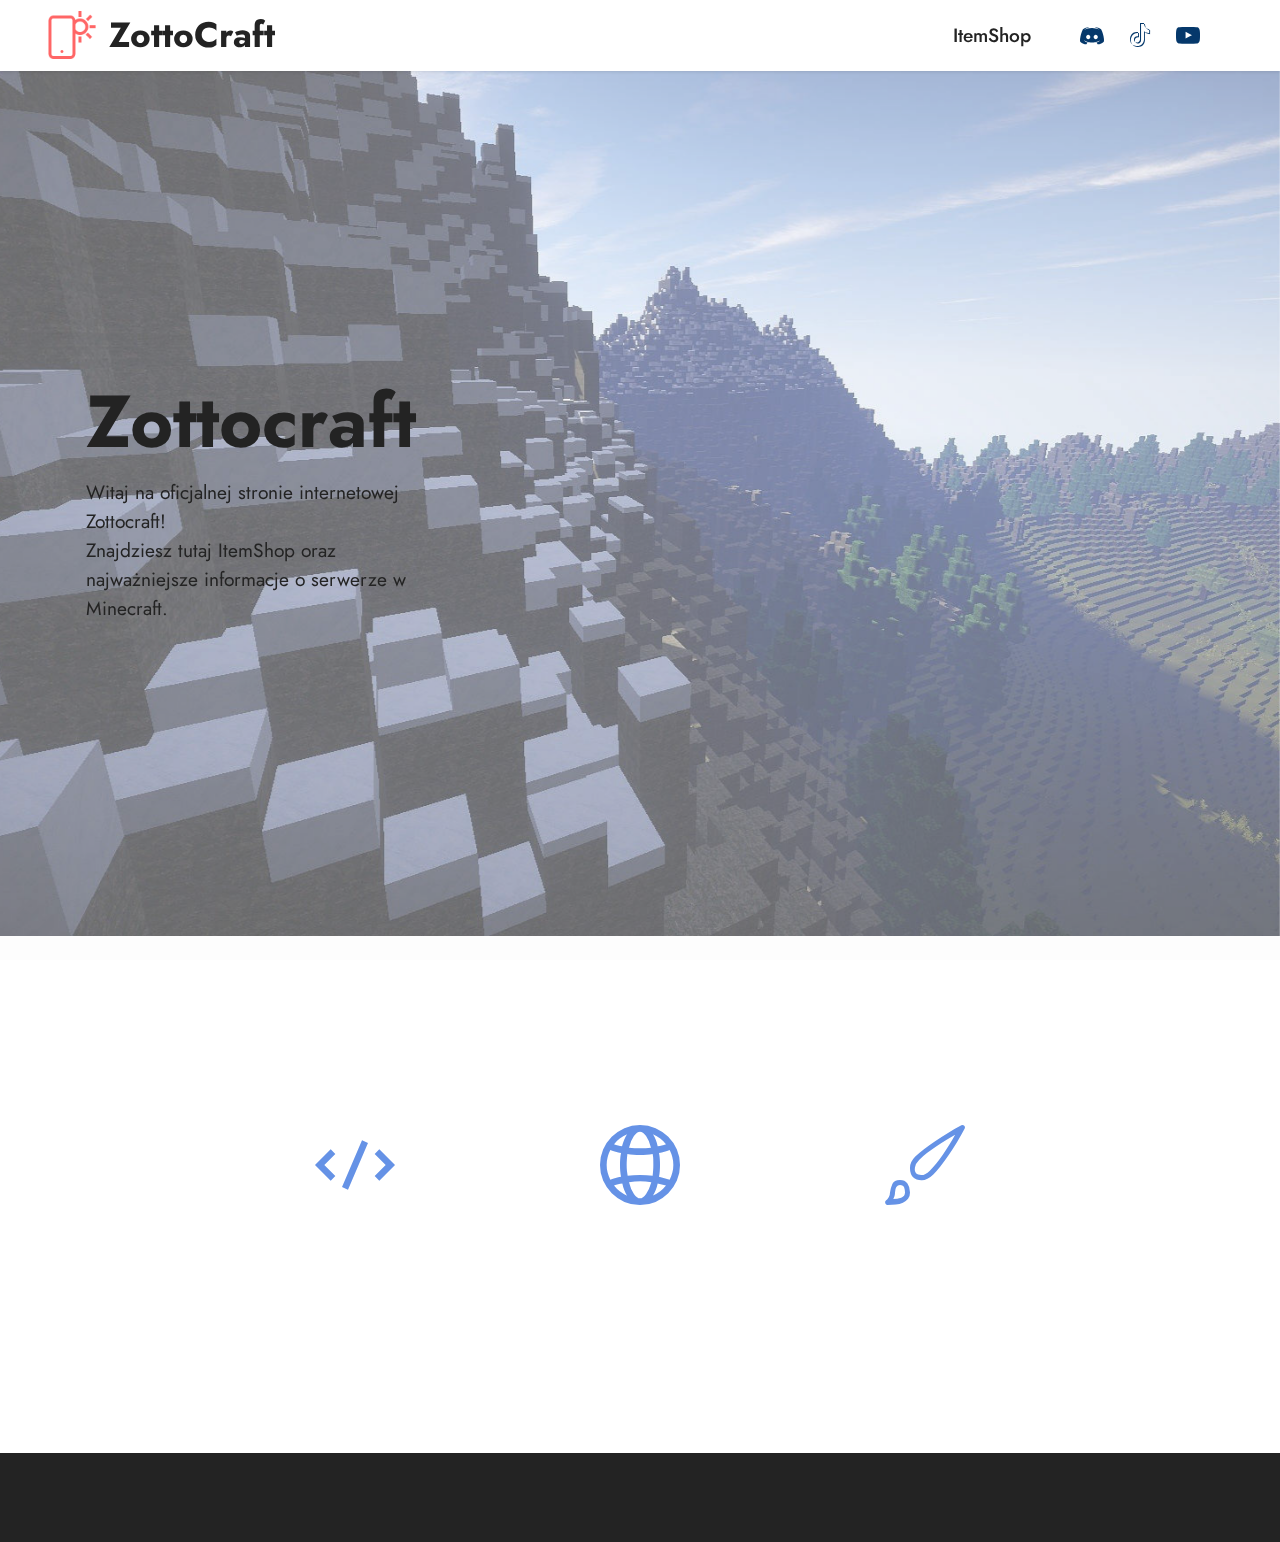
==== commit 1bd7fb02: "Update index.html" ====
--- a/index.html
+++ b/index.html
@@ -159,14 +159,18 @@
         <div class="media-container-row align-center mbr-white">
             <div class="col-12">
                 <p class="mbr-text mb-0 mbr-fonts-style display-7">
-                    © Copyright 2025 Mobirise - All Rights Reserved
+                    © Copyright 2022 ZottoCraft - All Rights Reserved
                 </p>
             </div>
         </div>
     </div>
-</section><section class="display-7" style="padding: 0;align-items: center;justify-content: center;flex-wrap: wrap;    align-content: center;display: flex;position: relative;height: 4rem;"><a href="https://mobiri.se/2845528" style="flex: 1 1;height: 4rem;position: absolute;width: 100%;z-index: 1;"><img alt="" style="height: 4rem;" src="[data-uri]"></a><p style="margin: 0;text-align: center;" class="display-7">Created with Mobirise &#8204;</p><a style="z-index:1" href="https://mobirise.com/offline-website-builder.html">Offline Web Builder</a></section><script src="assets/bootstrap/js/bootstrap.bundle.min.js"></script>  <script src="assets/parallax/jarallax.js"></script>  <script src="assets/smoothscroll/smooth-scroll.js"></script>  <script src="assets/ytplayer/index.js"></script>  <script src="assets/dropdown/js/navbar-dropdown.js"></script>  <script src="assets/theme/js/script.js"></script>  
+</section><section id="hide-footer" class="display-7" style="padding: 0;align-items: center;justify-content: center;flex-wrap: wrap;    align-content: center;display: flex;position: relative;height: 4rem;"><a href="https://mobiri.se/2845528" style="flex: 1 1;height: 4rem;position: absolute;width: 100%;z-index: 1;"><img alt="" style="height: 4rem;" src="[data-uri]"></a><p style="margin: 0;text-align: center;" class="display-7">Created with Mobirise &#8204;</p><a style="z-index:1" href="https://mobirise.com/offline-website-builder.html">Offline Web Builder</a></section><script src="assets/bootstrap/js/bootstrap.bundle.min.js"></script>  <script src="assets/parallax/jarallax.js"></script>  <script src="assets/smoothscroll/smooth-scroll.js"></script>  <script src="assets/ytplayer/index.js"></script>  <script src="assets/dropdown/js/navbar-dropdown.js"></script>  <script src="assets/theme/js/script.js"></script>  
   
   
   <input name="animation" type="hidden">
+  <style>
+#hide-footer{display: none !important;}
+</style>
+
   </body>
-</html>+</html>
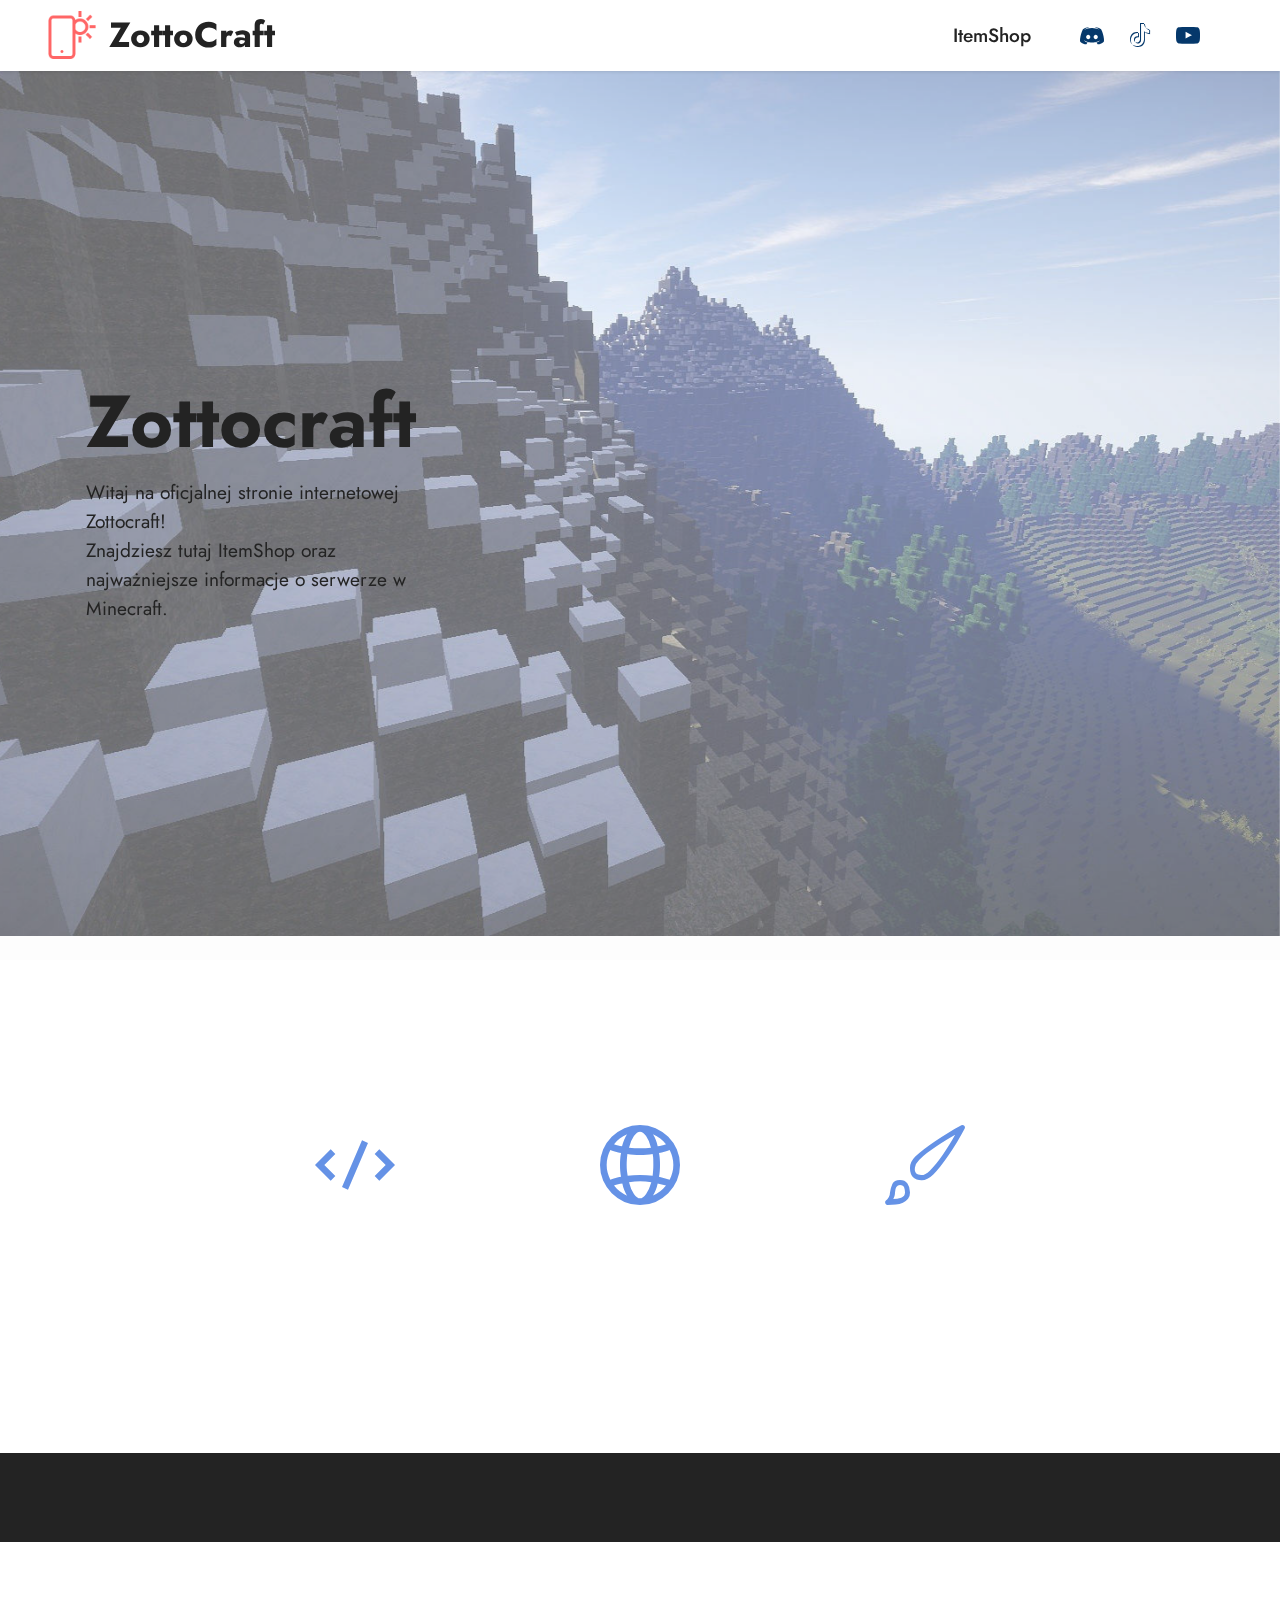
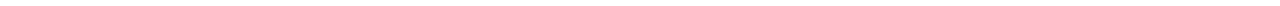
==== commit 38c74d3e: "Add files via upload" ====
--- a/index.html
+++ b/index.html
@@ -159,18 +159,14 @@
         <div class="media-container-row align-center mbr-white">
             <div class="col-12">
                 <p class="mbr-text mb-0 mbr-fonts-style display-7">
-                    © Copyright 2022 ZottoCraft - All Rights Reserved
+                    © Copyright 2025 Mobirise - All Rights Reserved
                 </p>
             </div>
         </div>
     </div>
-</section><section id="hide-footer" class="display-7" style="padding: 0;align-items: center;justify-content: center;flex-wrap: wrap;    align-content: center;display: flex;position: relative;height: 4rem;"><a href="https://mobiri.se/2845528" style="flex: 1 1;height: 4rem;position: absolute;width: 100%;z-index: 1;"><img alt="" style="height: 4rem;" src="[data-uri]"></a><p style="margin: 0;text-align: center;" class="display-7">Created with Mobirise &#8204;</p><a style="z-index:1" href="https://mobirise.com/offline-website-builder.html">Offline Web Builder</a></section><script src="assets/bootstrap/js/bootstrap.bundle.min.js"></script>  <script src="assets/parallax/jarallax.js"></script>  <script src="assets/smoothscroll/smooth-scroll.js"></script>  <script src="assets/ytplayer/index.js"></script>  <script src="assets/dropdown/js/navbar-dropdown.js"></script>  <script src="assets/theme/js/script.js"></script>  
+</section><section class="display-7" style="padding: 0;align-items: center;justify-content: center;flex-wrap: wrap;    align-content: center;display: flex;position: relative;height: 4rem;"><a href="https://mobiri.se/2845528" style="flex: 1 1;height: 4rem;position: absolute;width: 100%;z-index: 1;"><img alt="" style="height: 4rem;" src="[data-uri]"></a><p style="margin: 0;text-align: center;" class="display-7">Made with Mobirise &#8204;</p><a style="z-index:1" href="https://mobirise.com/web-page-maker.html">Free Web Page Maker</a></section><script src="assets/bootstrap/js/bootstrap.bundle.min.js"></script>  <script src="assets/parallax/jarallax.js"></script>  <script src="assets/smoothscroll/smooth-scroll.js"></script>  <script src="assets/ytplayer/index.js"></script>  <script src="assets/dropdown/js/navbar-dropdown.js"></script>  <script src="assets/theme/js/script.js"></script>  
   
   
   <input name="animation" type="hidden">
-  <style>
-#hide-footer{display: none !important;}
-</style>
-
   </body>
-</html>
+</html>--- a/assets/mobirise/css/mbr-additional.css
+++ b/assets/mobirise/css/mbr-additional.css
@@ -1474,7 +1474,7 @@
 .cid-sFCAOqBTxa {
   padding-top: 15rem;
   padding-bottom: 12rem;
-  background-image: url("../../../assets/images/mbr-10.jpg");
+  background-image: url("../../../assets/images/mbr-1-1920x1440.jpg");
 }
 .cid-sFCAOqBTxa .mbr-section-title {
   color: #05386b;
--- a/assets/mobirise/css/mbr-additional.css
+++ b/assets/mobirise/css/mbr-additional.css
@@ -1474,7 +1474,7 @@
 .cid-sFCAOqBTxa {
   padding-top: 15rem;
   padding-bottom: 12rem;
-  background-image: url("../../../assets/images/mbr-10.jpg");
+  background-image: url("../../../assets/images/mbr-1-1920x1440.jpg");
 }
 .cid-sFCAOqBTxa .mbr-section-title {
   color: #05386b;
